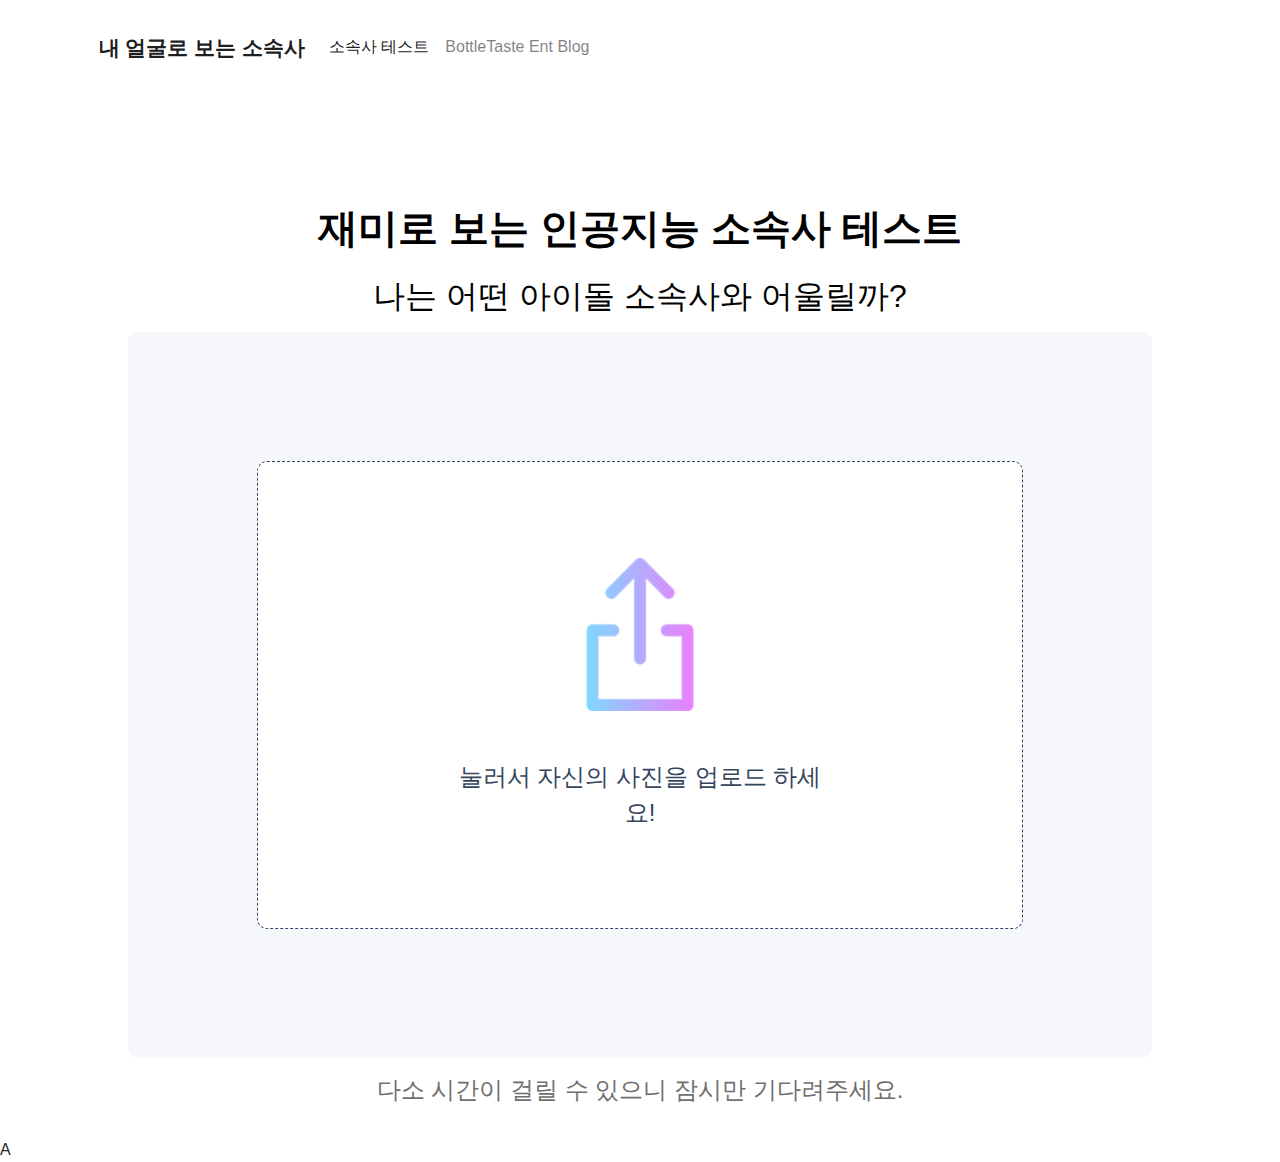
==== index2.html @ a9d10124 "index2.html" ====
<!DOCTYPE html>
<html>

<head>
	<!-- Required meta tags -->
	<meta charset="utf-8">
	<meta name="viewport" content="width=device-width, initial-scale=1, shrink-to-fit=no">

	<!-- Bootstrap CSS -->
	<link rel="stylesheet" href="https://stackpath.bootstrapcdn.com/bootstrap/4.4.1/css/bootstrap.min.css" integrity="sha384-Vkoo8x4CGsO3+Hhxv8T/Q5PaXtkKtu6ug5TOeNV6gBiFeWPGFN9MuhOf23Q9Ifjh" crossorigin="anonymous">

	<title>얼굴로 보는 소속사 테스트</title>
	<link rel="stylesheet" href="style.css">
	<!-- Go to www.addthis.com/dashboard to customize your tools -->
<script type="text/javascript" src="//s7.addthis.com/js/300/addthis_widget.js#pubid=ra-5e9c5d049b742d41"></script>

</head>

<body>
	<nav class="navbar navbar-expand-lg navbar-light nav-distance">
		<a class="navbar-brand" href="#">내 얼굴로 보는 소속사</a>
		<button class="navbar-toggler" type="button" data-toggle="collapse" data-target="#navbarNav" aria-controls="navbarNav" aria-expanded="false" aria-label="Toggle navigation">
			<span class="navbar-toggler-icon"></span>
		</button>
		<div class="collapse navbar-collapse" id="navbarNav">
			<ul class="navbar-nav">
				<li class="nav-item active">
					<a class="nav-link" href="#">소속사 테스트
						<span class="sr-only">(current)</span>
					</a>
				</li>
				<li class="nav-item">
					<a class="nav-link" href="blog/index.html">BottleTaste Ent Blog</a>
				</li>
			
	
			</ul>
		</div>
	</nav>
	<section class="section">
		<h1 class="title">재미로 보는 인공지능 소속사 테스트</h1>
		<h2 class="subtitle">나는 어떤 아이돌 소속사와 어울릴까?</h2>
			
	</section>

	<script class="jsbin" src="https://ajax.googleapis.com/ajax/libs/jquery/1/jquery.min.js"></script>
	<div class="container file-upload" style=" 
		width:80%;
		 margin: 0 auto;
		">

		<div class="image-upload-wrap">
			<input class="file-upload-input" type='file' onchange="readURL(this);" accept="image/*" />
			<div class="drag-text">
				<img src="img/icon.png" class="mt-5 pt-5 upload" style="width: 20%;">
				<h3 class="mb-5 pb-5 pt-5 upload-text">눌러서 자신의 사진을 업로드 하세요!</h3>
			</div>
		</div>
		
          
            
		<div class="file-upload-content">
			<img class="file-upload-image" id="face-image" src="#" alt="your image" />
			
			<p class="result-message"></p>
			<div class="file-upload-content"></div>
			<div id="label-container"></div>
			<div class="addthis_inline_share_toolbox_fzre"></div>
			<div class="pt-3 image-title-wrap">
			<button type="button p-2" onclick="removeUpload()" class="remove-image"> 다른 사진으로 다시 시도하기
				</button>
			</div>
		</div>
	</div>
<p class="subtitle-b">다소 시간이 걸릴 수 있으니 잠시만 기다려주세요.</p>
	<div id="webcam-container"></div>
	<div id="disqus_thread"></div>
	<script>
		/**
		 *  RECOMMENDED CONFIGURATION VARIABLES: EDIT AND UNCOMMENT THE SECTION BELOW TO INSERT DYNAMIC VALUES FROM YOUR PLATFORM OR CMS.
		 *  LEARN WHY DEFINING THESE VARIABLES IS IMPORTANT: https://disqus.com/admin/universalcode/#configuration-variables*/
		/*
		var disqus_config = function () {
		this.page.url = PAGE_URL;  // Replace PAGE_URL with your page's canonical URL variable
		this.page.identifier = PAGE_IDENTIFIER; // Replace PAGE_IDENTIFIER with your page's unique identifier variable
		};
		*/
		(function() { // DON'T EDIT BELOW THIS LINE
			var d = document,
				s = d.createElement('script');
			s.src = 'https://bottletasteent.disqus.com/embed.js';
			s.setAttribute('data-timestamp', +new Date());
			(d.head || d.body).appendChild(s);
		})();
	</script>
	<noscript>Please enable JavaScript to view the
		<a href="https://disqus.com/?ref_noscript">comments powered by Disqus.</a>
	</noscript>

	<!-- Optional JavaScript -->
	<!-- jQuery first, then Popper.js, then Bootstrap JS -->
	<script src="https://code.jquery.com/jquery-3.4.1.slim.min.js" integrity="sha384-J6qa4849blE2+poT4WnyKhv5vZF5SrPo0iEjwBvKU7imGFAV0wwj1yYfoRSJoZ+n" crossorigin="anonymous"></script>
	<script src="https://cdn.jsdelivr.net/npm/popper.js@1.16.0/dist/umd/popper.min.js" integrity="sha384-Q6E9RHvbIyZFJoft+2mJbHaEWldlvI9IOYy5n3zV9zzTtmI3UksdQRVvoxMfooAo" crossorigin="anonymous"></script>
	<script src="https://stackpath.bootstrapcdn.com/bootstrap/4.4.1/js/bootstrap.min.js" integrity="sha384-wfSDF2E50Y2D1uUdj0O3uMBJnjuUD4Ih7YwaYd1iqfktj0Uod8GCExl3Og8ifwB6" crossorigin="anonymous"></script>
	<script src="https://cdn.jsdelivr.net/npm/@tensorflow/tfjs@1.3.1/dist/tf.min.js"></script>
	<script src="https://cdn.jsdelivr.net/npm/@teachablemachine/image@0.8/dist/teachablemachine-image.min.js"></script>
	<SCRIPT>
		function readURL(input) {
			if (input.files && input.files[0]) {
				var reader = new FileReader();
				reader.onload = function(e) {
					$('.image-upload-wrap').hide();
					$('.file-upload-image').attr('src', e.target.result);
					$('.file-upload-content').show();
					$('.image-title').html(input.files[0].name);
				};
				reader.readAsDataURL(input.files[0]);
				init().then(function() {
					console.log("hello");
					predict();
				});
				//predict();
			} else {
				removeUpload();
			}
		}

		function removeUpload() {
			$('.file-upload-input').replaceWith($('.file-upload-input').clone());
			$('.file-upload-content').hide();
			$('.image-upload-wrap').show();
		}
		$('.image-upload-wrap').bind('dragover', function() {
			$('.image-upload-wrap').addClass('image-dropping');
		});
		$('.image-upload-wrap').bind('dragleave', function() {
			$('.image-upload-wrap').removeClass('image-dropping');
		});
	</SCRIPT>
	<script type="text/javascript">
		// More API functions here:
		// https://github.com/googlecreativelab/teachablemachine-community/tree/master/libraries/image
		// the link to your model provided by Teachable Machine export panel
		const URL = "https://teachablemachine.withgoogle.com/models/EyZxxovd_/";
		let model, webcam, labelContainer, maxPredictions;
		// Load the image model and setup the webcam
		async function init() {
			const modelURL = URL + "model.json";
			const metadataURL = URL + "metadata.json";
			// load the model and metadata
			// Refer to tmImage.loadFromFiles() in the API to support files from a file picker
			// or files from your local hard drive
			// Note: the pose library adds "tmImage" object to your window (window.tmImage)
			model = await tmImage.load(modelURL, metadataURL);
			maxPredictions = model.getTotalClasses();
			labelContainer = document.getElementById("label-container");
			for (let i = 0; i < maxPredictions; i++) {
				labelContainer.appendChild(document.createElement("div"));
			}
		}
		// run the webcam image through the image model
		async function predict() {
			// predict can take in an image, video or canvas html element
			var image = document.getElementById("face-image")
			const prediction = await model.predict(image, false);
			prediction.sort((a, b) => parseFloat(b.probability) - parseFloat(a.probability));
			console.log(prediction[0].className);
			var resulttitle, resultexplain, resultceleb;
			switch (prediction[0].className) {
				case "BIG HIT":
					resulttitle = "BIG HIT ENT"
					resultexplain = "#매력 #외모 #열정"
					resultceleb="매력과 외모 열정을 모두 갖춘 BTS의 에너지를 가지고 있네요."
					break;
				case "SM":
					resulttitle = "SM ENT"
					resultexplain = " #모태미녀 #사슴상 #외모"
					resultceleb="빼어난 외모와 실력을 두루 갖추고 있네요."
					break;
				case "YG":
					resulttitle = "YG ENT"
					resultexplain = "#볼매 #4차원매력 "
					resultceleb="누구도 예측할 수 없는 4차원 매력의 소유자네요."
					break;
				case "JYP":
					resulttitle = "JYP ENT"
					resultexplain = "#고양이상 or #토끼상"
					resultceleb="귀여운 토끼상 또는 고양이상을 갖춘 귀여움의 소유자네요."
					break;
				default:
					resulttitle = "알수없음"
			}
			var title = "<div class='" + prediction[0].className + "-ent-title'>" + resulttitle + "</div>"
            var explain = "<div class='ent-explain pt-2'>" + resultexplain + "</div>"
		var celeb = "<div class='ent-celeb pt-2'>" + resultceleb + "</div>"
            $('.result-message').html(title + explain + celeb);
			for (let i = 0; i < maxPredictions; i++) {
				const classprediction =
					prediction[i].className + ":" + prediction[i].probability.toFixed(2);
				labelContainer.childNodes[i].innerHTML = classprediction;
			}
		}
	</script>A

</body>
<!--Copyright (c) 2020 by Aaron Vanston (https://codepen.io/aaronvanston/pen/yNYOXR)

Permission is hereby granted, free of charge, to any person obtaining a copy of this software and associated documentation files (the "Software"), to deal in the Software without restriction, including without limitation the rights to use, copy, modify, merge, publish, distribute, sublicense, and/or sell copies of the Software, and to permit persons to whom the Software is furnished to do so, subject to the following conditions:

The above copyright notice and this permission notice shall be included in all copies or substantial portions of the Software.

THE SOFTWARE IS PROVIDED "AS IS", WITHOUT WARRANTY OF ANY KIND, EXPRESS OR IMPLIED, INCLUDING BUT NOT LIMITED TO THE WARRANTIES OF MERCHANTABILITY, FITNESS FOR A PARTICULAR PURPOSE AND NONINFRINGEMENT. IN NO EVENT SHALL THE AUTHORS OR COPYRIGHT HOLDERS BE LIABLE FOR ANY CLAIM, DAMAGES OR OTHER LIABILITY, WHETHER IN AN ACTION OF CONTRACT, TORT OR OTHERWISE, ARISING FROM, OUT OF OR IN CONNECTION WITH THE SOFTWARE OR THE USE OR OTHER DEALINGS IN THE SOFTWARE.-->

</html>
---- style.css ----
body {
	font-family: sans-serif;
	background-color: #ffffff;
}

.file-upload {
	padding: 10%;
	margin: 0 auto;
	border-radius: 10px;
	border: solid 1.5px #f6f7fa;
	background-color: #f6f7fa;
}


.file-upload-btn {
	width: 100%;
	margin: 0;
	color: #fff;
	background: #1fb264;
	border: none;
	padding: 10px;
	border-radius: 4px;
	border-bottom: 4px solid #15824b;
	transition: all 0.2s ease;
	outline: none;
	text-transform: uppercase;
	font-weight: 700;
}

.file-upload-btn:hover {
	background: #1aa059;
	color: #ffffff;
	transition: all 0.2s ease;
	cursor: pointer;
}

.file-upload-btn:active {
	border: 0;
	transition: all 0.2s ease;
}

.file-upload-content {
	display: none;
	text-align: center;
}

#loading{
	display: none;
}

.file-upload-input {
	position: absolute;
	margin: 0;
	padding: 0;
	width: 100%;
	height: 100%;
	outline: none;
	opacity: 0;
	cursor: pointer;
}

.image-upload-wrap {
	position: relative;
	object-fit: contain;
	border-radius: 10px;
	border: dashed 1.5px #35456d;
	background-color: #ffffff;
}

.image-dropping,
.image-upload-wrap:hover {
	background-color: #35456d;
	border: 1.5px dashed #ffffff;
}

.image-title-wrap {
	padding: 0 15px 15px 15px;
	color: #222;
}

.drag-text {
	text-align: center;
}

.drag-text h3 {
	width: 50%;
	font-weight: 100;
	text-transform: uppercase;
	font-size: 1.5rem;
	line-height: 1.53;
	text-align: center;
	color: #35465d;
	margin: 0 auto;
}

.file-upload-image {
	max-height: 200px;
	max-width: 200px;
	margin: auto;
	padding: 20px;
}

.try-againg-btn {
	border-radius: 40px;
	border: solid 1.5px #35465d
	background-color : #35465d
}

.try-againg-text {
	display: block;
	font-size : 1.5rem
    text-align: center;
	color: #ffffff
}


.remove-image {
	width: 80%;
	margin: 0 auto;
	color: #fff;
	background: #e46675;
	border: none;
	padding: 10px;
	border-radius: 4px;
	transition: all 0.2s ease;
	outline: none;
	text-transform: uppercase;
	font-weight: 1.2rem;
	font-size: 1.2rem;
}

.remove-image:hover {
	background: #c13b2a;
	color: #ffffff;
	transition: all 0.2s ease;
	cursor: pointer;
}

.remove-image:active {
	border: 0;
	transition: all 0.2s ease;
}

.nav-distance {
	padding: 2.1% 7.7%;
}

.navar-light .navbar-brand {
	font-family: Cafe24Ohsquare;
	line-height: 1.68;
	text-align: left;
	color: #000000;
}

.navbar-light .navbar-toggler {
	border: #ffffff;
}

.navbar-brand {
   display: inline-block;
    padding-top: .3125rem;
    padding-bottom: .3125rem;
    margin-right: 1rem;
    font-size: 1.3rem;
    line-height: inherit;
    white-space: nowrap;
    font-weight: bold;
}


.section {
	margin-top: 100px;
}

.title {
	line-height: 1.68;
	text-align: center;
	color: #000000;
	font-weight: bold;
}

.subtitle {
	line-height: 1.68;
	text-align: center;
	color: #000000;
}

.subtitle-b{
	font-size : 1.5rem;
	line-height: 4rem;
	text-align: center;
	color: #6f6f6f;
}

.addthis_inline_share_toolbox_fzre{
	text-align: center;
	padding: 15px;
	
	
}
/* On screens that are 600px or less, set the background color to olive */
@media screen and (max-width: 600px) {
	html {
		font-size: 10px;
	}

	.nvbar-brand {
		font-size: 3rem;
		font-family: Noto Sans Demilight;
	}
}

.bar-container{
	height: 2.7rem;
}
.BIG HIT-box {
	position: absolute;
	top: 0;
	left: 0;
	height: 2.0rem;
	border-radius: 10px;
	width: 100%;
	background-color: rbga(117,204,84,0.2);
}
.BIG HIT-bar {
	position: absolute;
	top: 0;
	left: 0;
	height: 2.0rem;
	border-radius: 10px;
	width: 100%;
	background-color: rbga(117,204,84,0.2);
}
.SM-box {
	position: absolute;
	top: 0;
	left: 0;
	height: 2.0rem;
	border-radius: 10px;
	width: 100%;
	background-color: rbga(117,204,84,0.2);
}
.SM-bar {
	position: absolute;
	top: 0;
	left: 0;
	height: 2.0rem;
	border-radius: 10px;
	width: 100%;
	background-color: rbga(117,204,84,0.2);
}
.JYP-box {
	position: absolute;
	top: 0;
	left: 0;
	height: 2.0rem;
	border-radius: 10px;
	width: 100%;
	background-color: rbga(117,204,84,0.2);
}
.JYP-bar {
	position: absolute;
	top: 0;
	left: 0;
	height: 2.0rem;
	border-radius: 10px;
	width: 100%;
	background-color: rbga(117,204,84,0.2);
}
.YG-box {
	position: absolute;
	top: 0;
	left: 0;
	height: 2.0rem;
	border-radius: 10px;
	width: 100%;
	background-color: rbga(117,204,84,0.2);
}
.YG-bar {
	position: absolute;
	top: 0;
	left: 0;
	height: 2.0rem;
	border-radius: 10px;
	width: 100%;
	background-color: rbga(117,204,84,0.2);
}
.percent-text{
	font-size: 1rem;
	color:#ffffff;
}
.ent-label{
	width: 20%;
	text-align: left;
	height: 2rem;
}
#label-container{
color: #f6f7fa;
	font-size: 0.2rem;
	
}

.result-message {
	font-size: 2.0rem;
}
.ent-explain{
	font-size: 1.4rem;
	color: #ff9b51;
	font-weight: bold;
}
.ent-celeb{
	font-size: 1.3rem;
}

.BIG HIT-ent-title{
	color: #ffc107;
	font-weight: bold;
}
.BIG HIT-ent-celeb{
	color: #3ba363;
	font-size: 1.2rem;
}
.SM-ent-title{
	color: #00bcd4;
	font-weight: bold;
}
.SM-ent-celeb{
	color: #3ba363;
	font-size: 1.2rem;
}	
.JYP-ent-title{
	color: #ff4081;
	font-weight: bold;
}
.JYP-ent-explain{
	color: #ff4081;
	font-weight: bold;
}

.JYP-ent-celeb{
	color: #3ba363;
	font-size: 1.2rem;
}	
.YG-ent-title{
	color: #009688;
	font-weight: bold;
}
.YG-ent-celeb{
	color: #3ba363;
	font-size: 1.2rem;
}
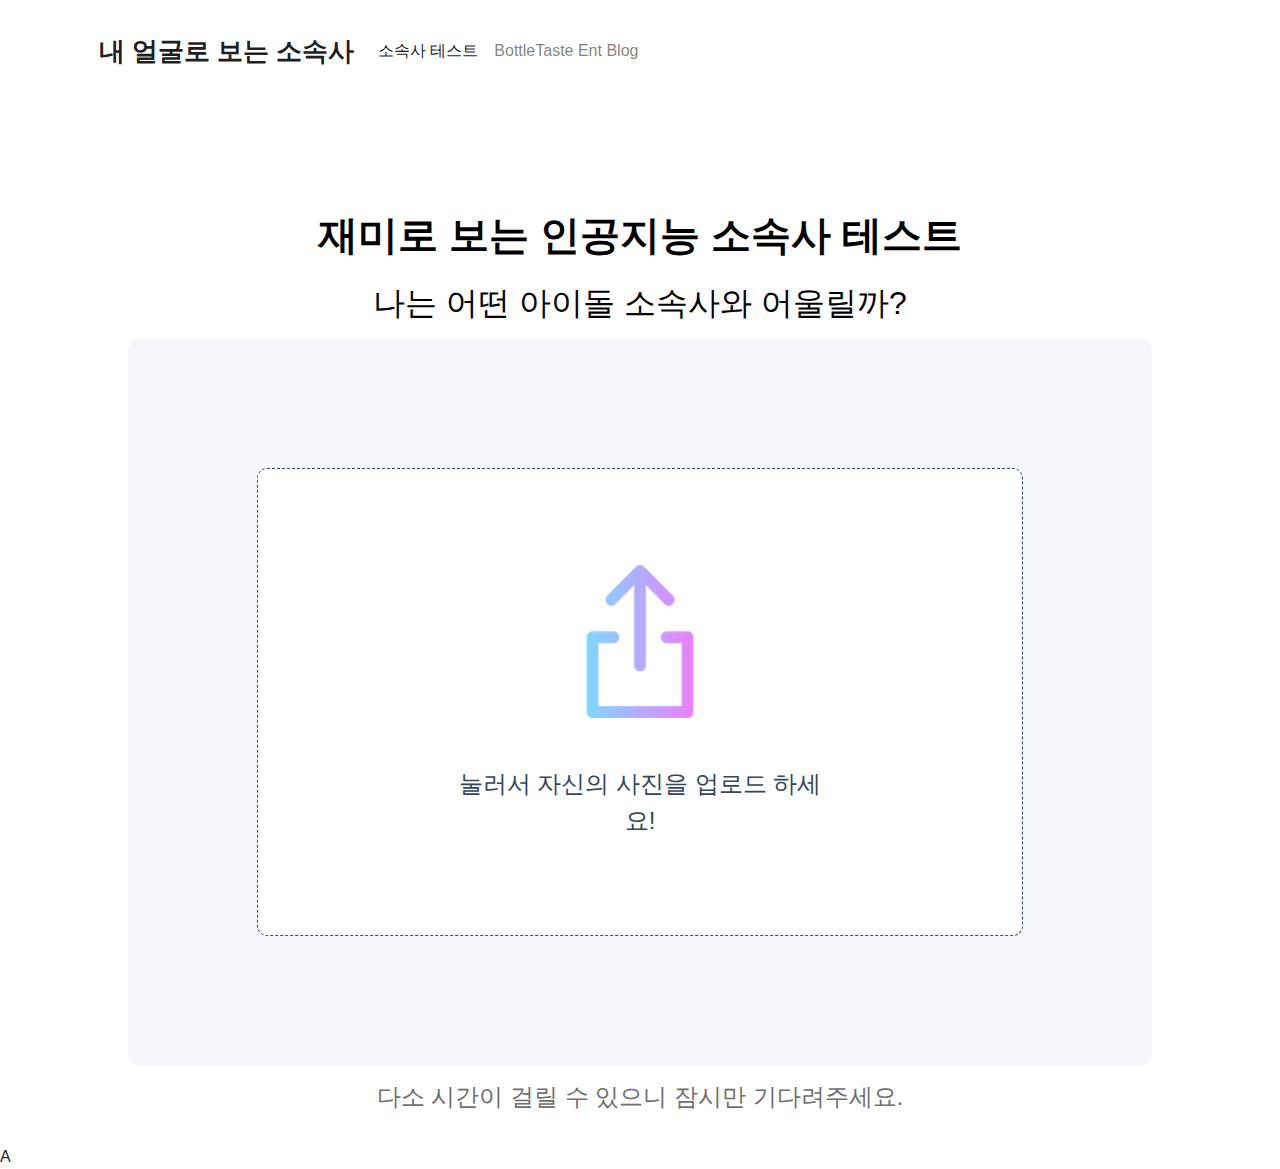
==== commit 9a374da3: "first commit" ====
--- a/index2.html
+++ b/index2.html
@@ -74,7 +74,6 @@
 	</div>
 <p class="subtitle-b">다소 시간이 걸릴 수 있으니 잠시만 기다려주세요.</p>
 	<div id="webcam-container"></div>
-	<div id="disqus_thread"></div>
 	<script>
 		/**
 		 *  RECOMMENDED CONFIGURATION VARIABLES: EDIT AND UNCOMMENT THE SECTION BELOW TO INSERT DYNAMIC VALUES FROM YOUR PLATFORM OR CMS.
--- a/style.css
+++ b/style.css
@@ -161,7 +161,7 @@
     padding-top: .3125rem;
     padding-bottom: .3125rem;
     margin-right: 1rem;
-    font-size: 1.3rem;
+    font-size: 1.6rem;
     line-height: inherit;
     white-space: nowrap;
     font-weight: bold;
